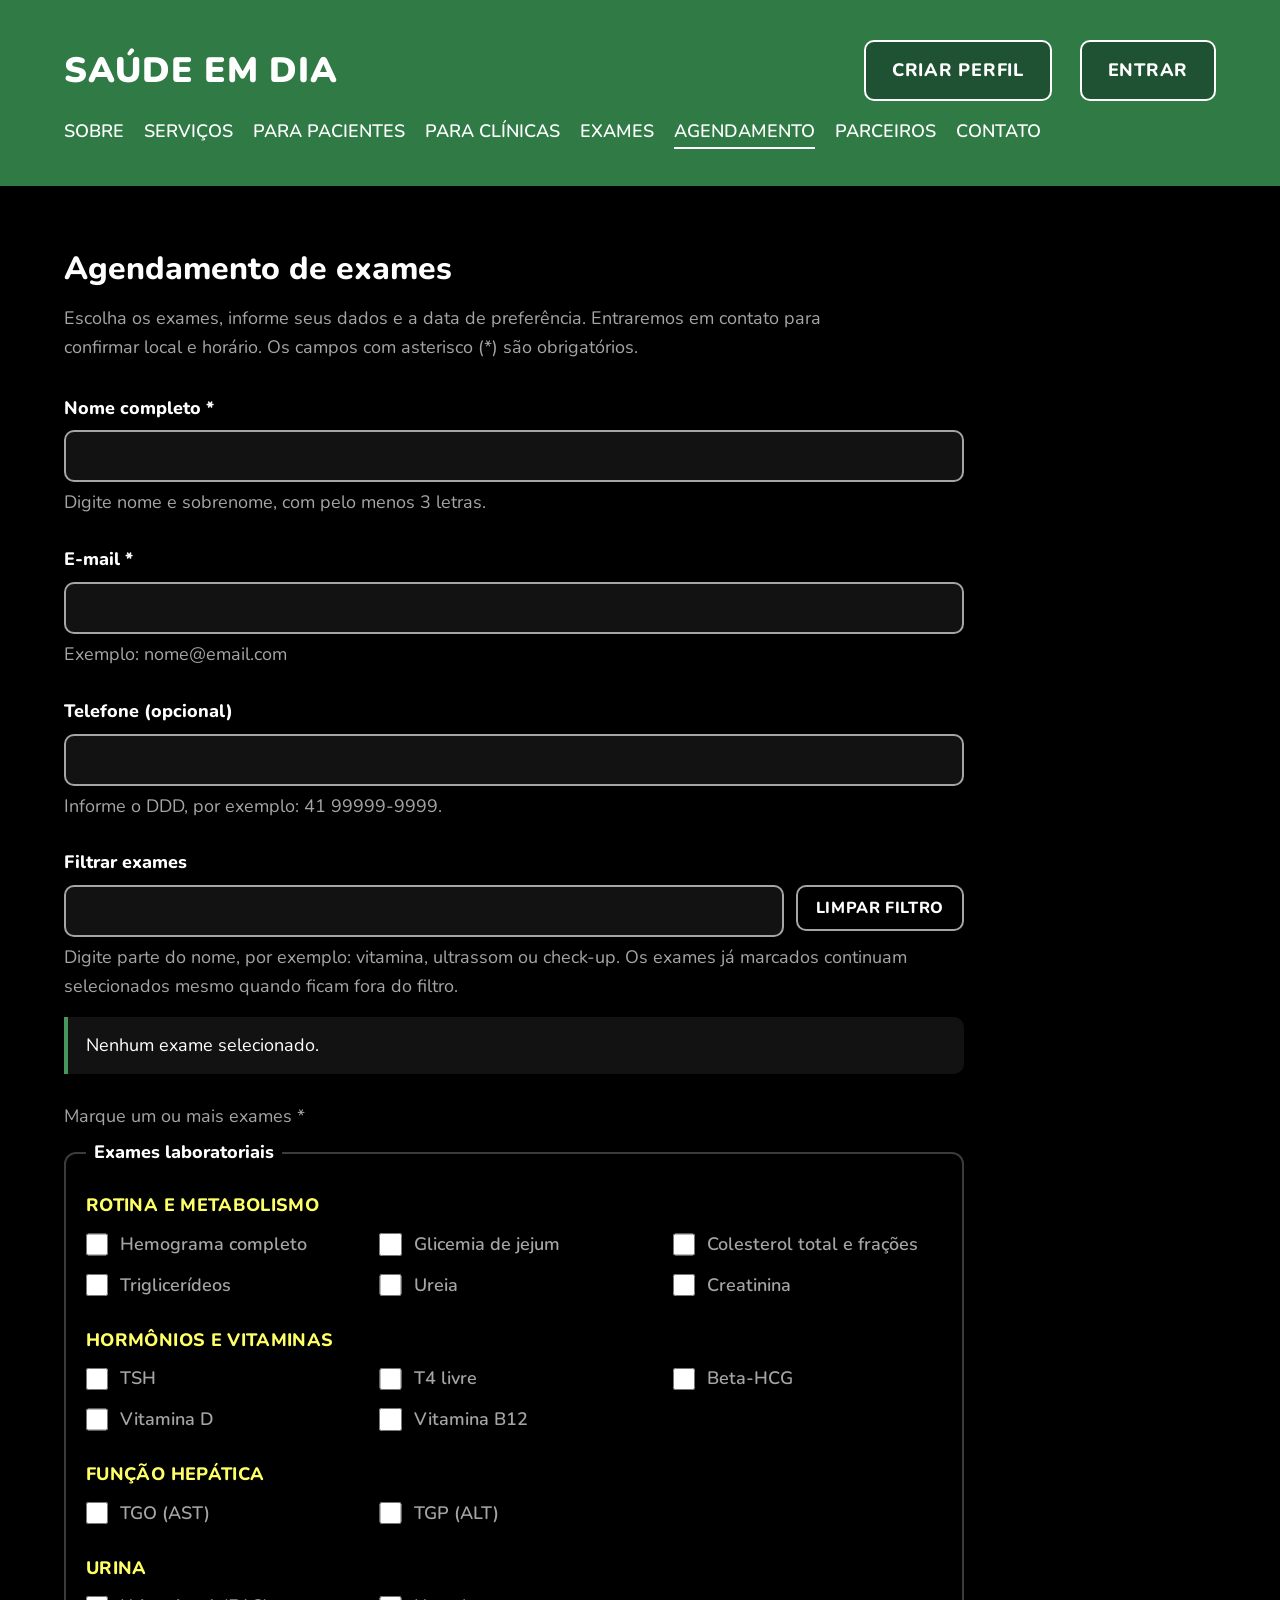
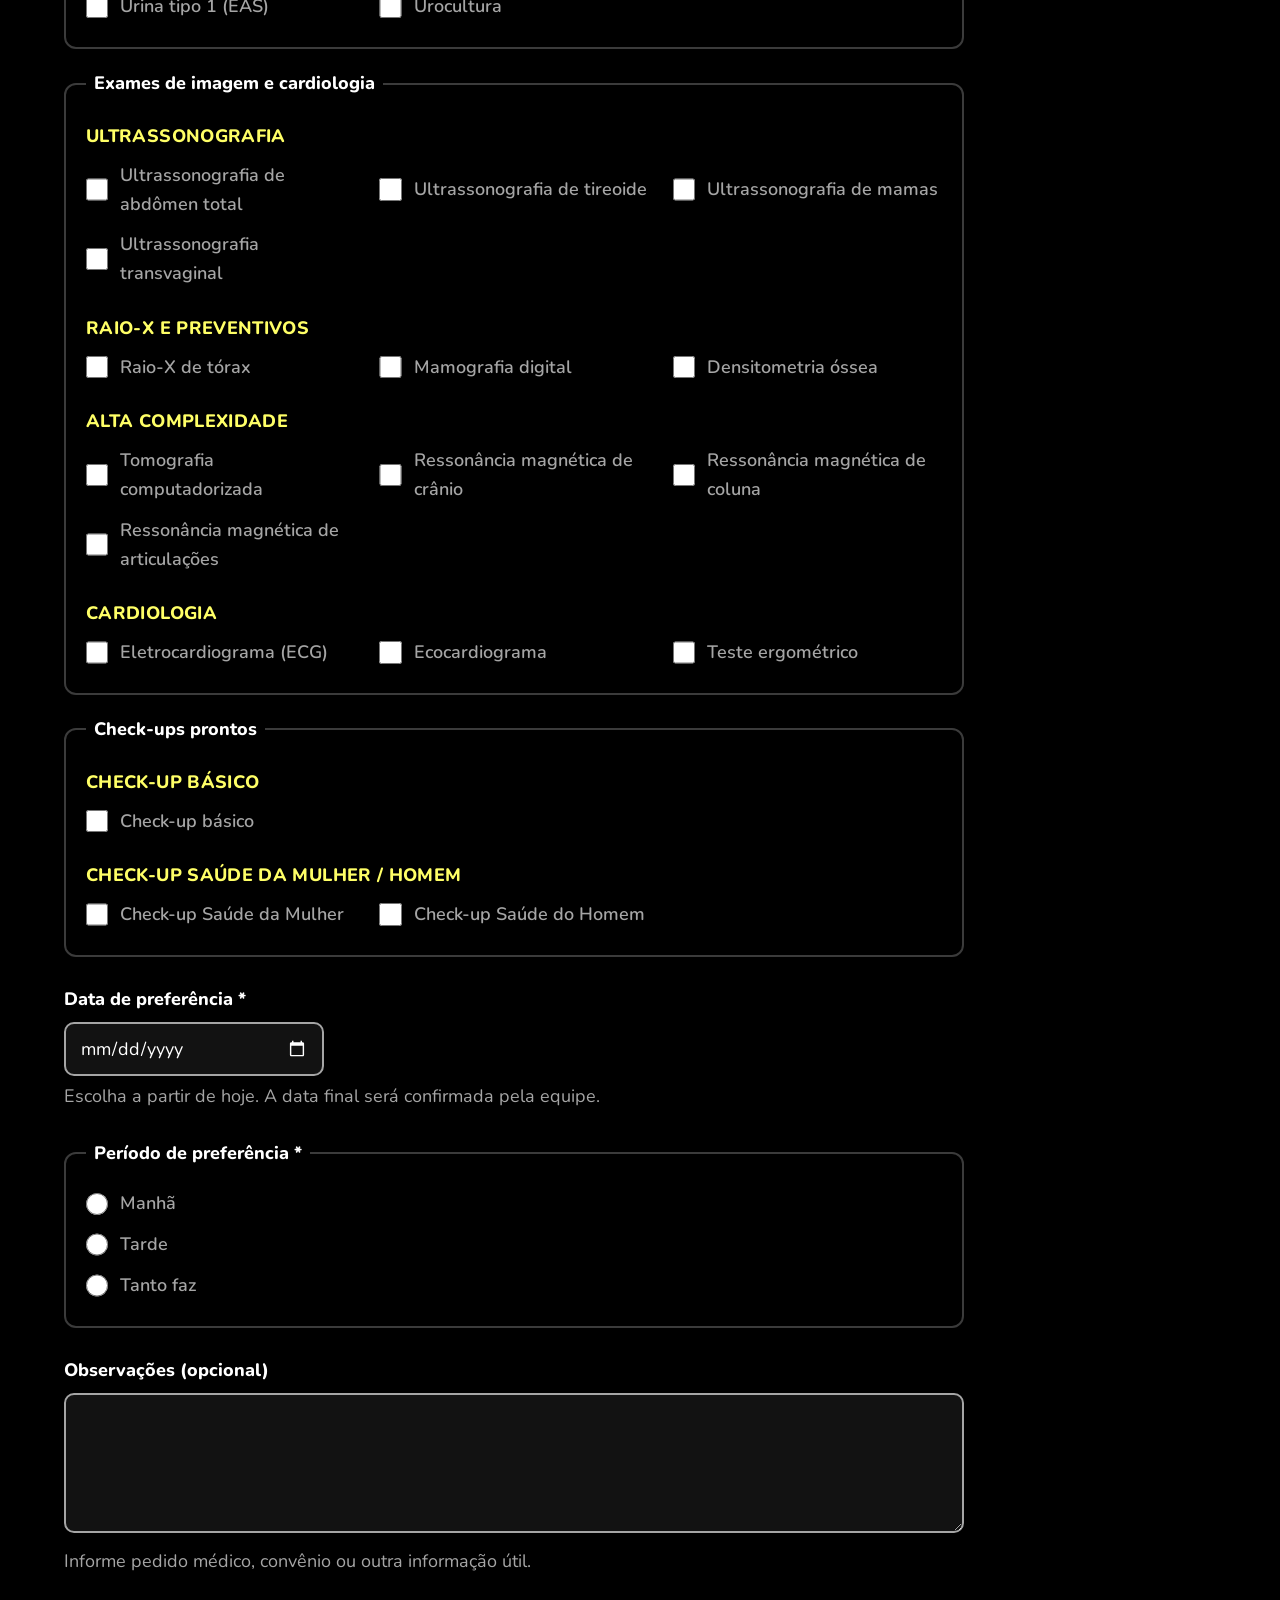
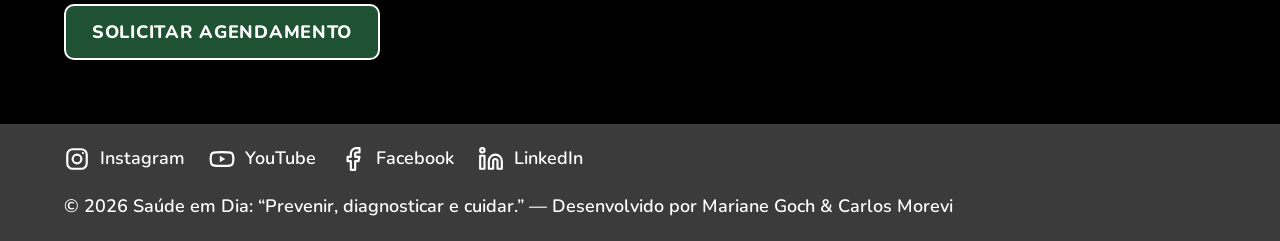
==== agendamento.html @ 58f5e9c1 "Atualiza o site para a versão final" ====
<!DOCTYPE html>
<html lang="pt-BR">
<head>
  <meta charset="UTF-8">
  <meta name="viewport" content="width=device-width, initial-scale=1">
  <title>Saúde em Dia | Agendamento</title>
  <link rel="preconnect" href="https://fonts.googleapis.com">
  <link rel="preconnect" href="https://fonts.gstatic.com" crossorigin>
  <link href="https://fonts.googleapis.com/css2?family=Nunito:wght@400;600;800;900&display=swap" rel="stylesheet">
  <link rel="stylesheet" href="estilo.css">
  <script src="menu.js" defer></script>
</head>
<body>

<a class="pular" href="#conteudo">Pular para o conteúdo principal</a>

<header class="header">
  <a class="logo" href="index.html">SAÚDE EM DIA</a>

  <button type="button" class="btn btn-menu" aria-expanded="false" aria-controls="menu-principal">
    <svg class="icone-menu" viewBox="0 0 24 24" fill="none" stroke="currentColor" stroke-width="2.5" stroke-linecap="round" aria-hidden="true" focusable="false">
      <path class="traco-1" d="M4 7h16"/><path class="traco-2" d="M4 12h16"/><path class="traco-3" d="M4 17h16"/>
    </svg>
    MENU
  </button>

  <div class="menu-painel" id="menu-principal">
    <nav class="nav" aria-label="Navegação principal">
      <ul class="nav-links">
        <li><a href="sobre.html">Sobre</a></li>
        <li><a href="index.html#servicos">Serviços</a></li>
        <li><a href="sobre.html#pacientes">Para pacientes</a></li>
        <li><a href="sobre.html#clinicas">Para clínicas</a></li>
        <li><a href="exames.html">Exames</a></li>
        <li><a href="agendamento.html" aria-current="page">Agendamento</a></li>
        <li><a href="parceiros.html">Parceiros</a></li>
        <li><a href="contato.html">Contato</a></li>
      </ul>
    </nav>

    <div class="nav-actions">
      <a class="btn" href="contato.html#formulario">CRIAR PERFIL</a>
      <a class="btn" href="emconstrucao.html">ENTRAR</a>
    </div>
  </div>
</header>

<main class="main" id="conteudo">

  <section class="secao" id="formulario">
    <h1>Agendamento de exames</h1>
    <p class="texto-largo">Escolha os exames, informe seus dados e a data de preferência. Entraremos em contato para confirmar local e horário. Os campos com asterisco (*) são obrigatórios.</p>

    <form class="formulario formulario-largo" action="#" method="post" id="form-agendamento">

      <div class="campo">
        <label for="nome">Nome completo *</label>
        <input type="text" id="nome" name="nome" required minlength="3" autocomplete="name" aria-describedby="dica-nome">
        <p class="dica" id="dica-nome">Digite nome e sobrenome, com pelo menos 3 letras.</p>
      </div>

      <div class="campo">
        <label for="email">E-mail *</label>
        <input type="email" id="email" name="email" required minlength="5" autocomplete="email" aria-describedby="dica-email">
        <p class="dica" id="dica-email">Exemplo: nome@email.com</p>
      </div>

      <div class="campo">
        <label for="telefone">Telefone (opcional)</label>
        <input type="tel" id="telefone" name="telefone" minlength="10" autocomplete="tel" aria-describedby="dica-telefone">
        <p class="dica" id="dica-telefone">Informe o DDD, por exemplo: 41 99999-9999.</p>
      </div>

      <div class="campo" id="bloco-filtro" hidden>
        <label for="filtro">Filtrar exames</label>
        <div class="filtro-linha">
          <input type="search" id="filtro" autocomplete="off" aria-describedby="dica-filtro" aria-controls="lista-exames">
          <button type="button" class="btn btn-secundario" id="limpar-filtro">LIMPAR FILTRO</button>
        </div>
        <p class="dica" id="dica-filtro">Digite parte do nome, por exemplo: vitamina, ultrassom ou check-up. Os exames já marcados continuam selecionados mesmo quando ficam fora do filtro.</p>
        <p class="sem-resultado" id="sem-resultado" hidden>Nenhum exame encontrado. Tente outro termo ou limpe o filtro.</p>
        <p class="sr-only" id="status-filtro" role="status" aria-live="polite"></p>
        <p class="resumo-selecao" id="resumo" aria-live="polite">Nenhum exame selecionado.</p>
      </div>

      <div id="lista-exames" role="group" aria-labelledby="dica-exames">
        <p class="dica" id="dica-exames">Marque um ou mais exames *</p>
      <fieldset class="grupo-exames">
        <legend>Exames laboratoriais</legend>
        <div class="subgrupo" role="group" aria-labelledby="sg-rotina-e-metabolismo">
          <p class="subgrupo-titulo" id="sg-rotina-e-metabolismo">Rotina e metabolismo</p>
          <div class="opcoes-colunas">
            <div class="opcao">
              <input type="checkbox" id="ex-hemograma-completo" name="exames" value="hemograma-completo">
              <label for="ex-hemograma-completo">Hemograma completo</label>
            </div>
            <div class="opcao">
              <input type="checkbox" id="ex-glicemia-de-jejum" name="exames" value="glicemia-de-jejum">
              <label for="ex-glicemia-de-jejum">Glicemia de jejum</label>
            </div>
            <div class="opcao">
              <input type="checkbox" id="ex-colesterol-total-e-fracoes" name="exames" value="colesterol-total-e-fracoes">
              <label for="ex-colesterol-total-e-fracoes">Colesterol total e frações</label>
            </div>
            <div class="opcao">
              <input type="checkbox" id="ex-triglicerideos" name="exames" value="triglicerideos">
              <label for="ex-triglicerideos">Triglicerídeos</label>
            </div>
            <div class="opcao">
              <input type="checkbox" id="ex-ureia" name="exames" value="ureia">
              <label for="ex-ureia">Ureia</label>
            </div>
            <div class="opcao">
              <input type="checkbox" id="ex-creatinina" name="exames" value="creatinina">
              <label for="ex-creatinina">Creatinina</label>
            </div>
          </div>
        </div>
        <div class="subgrupo" role="group" aria-labelledby="sg-hormonios-e-vitaminas">
          <p class="subgrupo-titulo" id="sg-hormonios-e-vitaminas">Hormônios e vitaminas</p>
          <div class="opcoes-colunas">
            <div class="opcao">
              <input type="checkbox" id="ex-tsh" name="exames" value="tsh">
              <label for="ex-tsh">TSH</label>
            </div>
            <div class="opcao">
              <input type="checkbox" id="ex-t4-livre" name="exames" value="t4-livre">
              <label for="ex-t4-livre">T4 livre</label>
            </div>
            <div class="opcao">
              <input type="checkbox" id="ex-beta-hcg" name="exames" value="beta-hcg">
              <label for="ex-beta-hcg">Beta-HCG</label>
            </div>
            <div class="opcao">
              <input type="checkbox" id="ex-vitamina-d" name="exames" value="vitamina-d">
              <label for="ex-vitamina-d">Vitamina D</label>
            </div>
            <div class="opcao">
              <input type="checkbox" id="ex-vitamina-b12" name="exames" value="vitamina-b12">
              <label for="ex-vitamina-b12">Vitamina B12</label>
            </div>
          </div>
        </div>
        <div class="subgrupo" role="group" aria-labelledby="sg-funcao-hepatica">
          <p class="subgrupo-titulo" id="sg-funcao-hepatica">Função hepática</p>
          <div class="opcoes-colunas">
            <div class="opcao">
              <input type="checkbox" id="ex-tgo-ast" name="exames" value="tgo-ast">
              <label for="ex-tgo-ast">TGO (AST)</label>
            </div>
            <div class="opcao">
              <input type="checkbox" id="ex-tgp-alt" name="exames" value="tgp-alt">
              <label for="ex-tgp-alt">TGP (ALT)</label>
            </div>
          </div>
        </div>
        <div class="subgrupo" role="group" aria-labelledby="sg-urina">
          <p class="subgrupo-titulo" id="sg-urina">Urina</p>
          <div class="opcoes-colunas">
            <div class="opcao">
              <input type="checkbox" id="ex-urina-tipo-1-eas" name="exames" value="urina-tipo-1-eas">
              <label for="ex-urina-tipo-1-eas">Urina tipo 1 (EAS)</label>
            </div>
            <div class="opcao">
              <input type="checkbox" id="ex-urocultura" name="exames" value="urocultura">
              <label for="ex-urocultura">Urocultura</label>
            </div>
          </div>
        </div>
      </fieldset>
      <fieldset class="grupo-exames">
        <legend>Exames de imagem e cardiologia</legend>
        <div class="subgrupo" role="group" aria-labelledby="sg-ultrassonografia">
          <p class="subgrupo-titulo" id="sg-ultrassonografia">Ultrassonografia</p>
          <div class="opcoes-colunas">
            <div class="opcao">
              <input type="checkbox" id="ex-ultrassonografia-de-abdomen-total" name="exames" value="ultrassonografia-de-abdomen-total">
              <label for="ex-ultrassonografia-de-abdomen-total">Ultrassonografia de abdômen total</label>
            </div>
            <div class="opcao">
              <input type="checkbox" id="ex-ultrassonografia-de-tireoide" name="exames" value="ultrassonografia-de-tireoide">
              <label for="ex-ultrassonografia-de-tireoide">Ultrassonografia de tireoide</label>
            </div>
            <div class="opcao">
              <input type="checkbox" id="ex-ultrassonografia-de-mamas" name="exames" value="ultrassonografia-de-mamas">
              <label for="ex-ultrassonografia-de-mamas">Ultrassonografia de mamas</label>
            </div>
            <div class="opcao">
              <input type="checkbox" id="ex-ultrassonografia-transvaginal" name="exames" value="ultrassonografia-transvaginal">
              <label for="ex-ultrassonografia-transvaginal">Ultrassonografia transvaginal</label>
            </div>
          </div>
        </div>
        <div class="subgrupo" role="group" aria-labelledby="sg-raio-x-e-preventivos">
          <p class="subgrupo-titulo" id="sg-raio-x-e-preventivos">Raio-X e preventivos</p>
          <div class="opcoes-colunas">
            <div class="opcao">
              <input type="checkbox" id="ex-raio-x-de-torax" name="exames" value="raio-x-de-torax">
              <label for="ex-raio-x-de-torax">Raio-X de tórax</label>
            </div>
            <div class="opcao">
              <input type="checkbox" id="ex-mamografia-digital" name="exames" value="mamografia-digital">
              <label for="ex-mamografia-digital">Mamografia digital</label>
            </div>
            <div class="opcao">
              <input type="checkbox" id="ex-densitometria-ossea" name="exames" value="densitometria-ossea">
              <label for="ex-densitometria-ossea">Densitometria óssea</label>
            </div>
          </div>
        </div>
        <div class="subgrupo" role="group" aria-labelledby="sg-alta-complexidade">
          <p class="subgrupo-titulo" id="sg-alta-complexidade">Alta complexidade</p>
          <div class="opcoes-colunas">
            <div class="opcao">
              <input type="checkbox" id="ex-tomografia-computadorizada" name="exames" value="tomografia-computadorizada">
              <label for="ex-tomografia-computadorizada">Tomografia computadorizada</label>
            </div>
            <div class="opcao">
              <input type="checkbox" id="ex-ressonancia-magnetica-de-cranio" name="exames" value="ressonancia-magnetica-de-cranio">
              <label for="ex-ressonancia-magnetica-de-cranio">Ressonância magnética de crânio</label>
            </div>
            <div class="opcao">
              <input type="checkbox" id="ex-ressonancia-magnetica-de-coluna" name="exames" value="ressonancia-magnetica-de-coluna">
              <label for="ex-ressonancia-magnetica-de-coluna">Ressonância magnética de coluna</label>
            </div>
            <div class="opcao">
              <input type="checkbox" id="ex-ressonancia-magnetica-de-articulacoes" name="exames" value="ressonancia-magnetica-de-articulacoes">
              <label for="ex-ressonancia-magnetica-de-articulacoes">Ressonância magnética de articulações</label>
            </div>
          </div>
        </div>
        <div class="subgrupo" role="group" aria-labelledby="sg-cardiologia">
          <p class="subgrupo-titulo" id="sg-cardiologia">Cardiologia</p>
          <div class="opcoes-colunas">
            <div class="opcao">
              <input type="checkbox" id="ex-eletrocardiograma-ecg" name="exames" value="eletrocardiograma-ecg">
              <label for="ex-eletrocardiograma-ecg">Eletrocardiograma (ECG)</label>
            </div>
            <div class="opcao">
              <input type="checkbox" id="ex-ecocardiograma" name="exames" value="ecocardiograma">
              <label for="ex-ecocardiograma">Ecocardiograma</label>
            </div>
            <div class="opcao">
              <input type="checkbox" id="ex-teste-ergometrico" name="exames" value="teste-ergometrico">
              <label for="ex-teste-ergometrico">Teste ergométrico</label>
            </div>
          </div>
        </div>
      </fieldset>
      <fieldset class="grupo-exames">
        <legend>Check-ups prontos</legend>
        <div class="subgrupo" role="group" aria-labelledby="sg-check-up-basico">
          <p class="subgrupo-titulo" id="sg-check-up-basico">Check-up básico</p>
          <div class="opcoes-colunas">
            <div class="opcao">
              <input type="checkbox" id="ex-check-up-basico" name="exames" value="check-up-basico">
              <label for="ex-check-up-basico">Check-up básico</label>
            </div>
          </div>
        </div>
        <div class="subgrupo" role="group" aria-labelledby="sg-check-up-saude-da-mulher-homem">
          <p class="subgrupo-titulo" id="sg-check-up-saude-da-mulher-homem">Check-up Saúde da Mulher / Homem</p>
          <div class="opcoes-colunas">
            <div class="opcao">
              <input type="checkbox" id="ex-check-up-saude-da-mulher" name="exames" value="check-up-saude-da-mulher">
              <label for="ex-check-up-saude-da-mulher">Check-up Saúde da Mulher</label>
            </div>
            <div class="opcao">
              <input type="checkbox" id="ex-check-up-saude-do-homem" name="exames" value="check-up-saude-do-homem">
              <label for="ex-check-up-saude-do-homem">Check-up Saúde do Homem</label>
            </div>
          </div>
        </div>
      </fieldset>
      </div>

      <div class="campo">
        <label for="data">Data de preferência *</label>
        <input type="date" id="data" name="data" required aria-describedby="dica-data">
        <p class="dica" id="dica-data">Escolha a partir de hoje. A data final será confirmada pela equipe.</p>
      </div>

      <fieldset>
        <legend>Período de preferência *</legend>
        <div class="opcao">
          <input type="radio" id="periodo-manha" name="periodo" value="manha" required>
          <label for="periodo-manha">Manhã</label>
        </div>
        <div class="opcao">
          <input type="radio" id="periodo-tarde" name="periodo" value="tarde">
          <label for="periodo-tarde">Tarde</label>
        </div>
        <div class="opcao">
          <input type="radio" id="periodo-indiferente" name="periodo" value="indiferente">
          <label for="periodo-indiferente">Tanto faz</label>
        </div>
      </fieldset>

      <div class="campo">
        <label for="mensagem">Observações (opcional)</label>
        <textarea id="mensagem" name="mensagem" aria-describedby="dica-mensagem"></textarea>
        <p class="dica" id="dica-mensagem">Informe pedido médico, convênio ou outra informação útil.</p>
      </div>

      <button class="btn" type="submit">SOLICITAR AGENDAMENTO</button>
    </form>
  </section>

</main>

<footer class="footer">
  <ul class="social">
    <li>
      <a href="https://www.instagram.com/" aria-label="Instagram">
        <svg viewBox="0 0 24 24" fill="none" stroke="currentColor" stroke-width="2" stroke-linecap="round" stroke-linejoin="round" aria-hidden="true">
          <rect x="3" y="3" width="18" height="18" rx="5"/>
          <circle cx="12" cy="12" r="4"/>
          <circle cx="17.5" cy="6.5" r="1" fill="currentColor" stroke="none"/>
        </svg>
        <span>Instagram</span>
      </a>
    </li>
    <li>
      <a href="https://www.youtube.com/" aria-label="YouTube">
        <svg viewBox="0 0 24 24" fill="none" stroke="currentColor" stroke-width="2" stroke-linecap="round" stroke-linejoin="round" aria-hidden="true">
          <path d="M22 8.2a3 3 0 0 0-2.1-2.1C18 5.6 12 5.6 12 5.6s-6 0-7.9.5A3 3 0 0 0 2 8.2 31 31 0 0 0 1.5 12 31 31 0 0 0 2 15.8a3 3 0 0 0 2.1 2.1c1.9.5 7.9.5 7.9.5s6 0 7.9-.5a3 3 0 0 0 2.1-2.1c.4-1.9.5-3.8.5-3.8s0-1.9-.5-3.8Z"/>
          <path d="m10 15 5-3-5-3v6Z" fill="currentColor" stroke="none"/>
        </svg>
        <span>YouTube</span>
      </a>
    </li>
    <li>
      <a href="https://www.facebook.com/" aria-label="Facebook">
        <svg viewBox="0 0 24 24" fill="none" stroke="currentColor" stroke-width="2" stroke-linecap="round" stroke-linejoin="round" aria-hidden="true">
          <path d="M18 2h-3a5 5 0 0 0-5 5v3H7v4h3v8h4v-8h3l1-4h-4V7a1 1 0 0 1 1-1h3V2Z"/>
        </svg>
        <span>Facebook</span>
      </a>
    </li>
    <li>
      <a href="https://www.linkedin.com/" aria-label="LinkedIn">
        <svg viewBox="0 0 24 24" fill="none" stroke="currentColor" stroke-width="2" stroke-linecap="round" stroke-linejoin="round" aria-hidden="true">
          <path d="M16 8a6 6 0 0 1 6 6v7h-4v-7a2 2 0 0 0-4 0v7h-4v-7a6 6 0 0 1 6-6Z"/>
          <rect x="2" y="9" width="4" height="12"/>
          <circle cx="4" cy="4" r="2"/>
        </svg>
        <span>LinkedIn</span>
      </a>
    </li>
  </ul>

  <p class="creditos">© 2026 Saúde em Dia: “Prevenir, diagnosticar e cuidar.” — Desenvolvido por Mariane Goch &amp; Carlos Morevi</p>
</footer>

<script>
(function () {
  var form = document.getElementById('form-agendamento');
  var filtro = document.getElementById('filtro');
  var limpar = document.getElementById('limpar-filtro');
  var resumo = document.getElementById('resumo');
  var semResultado = document.getElementById('sem-resultado');
  var caixas = Array.prototype.slice.call(document.querySelectorAll('input[name="exames"]'));

  document.getElementById('bloco-filtro').hidden = false;

  // Data mínima = hoje
  var hoje = new Date();
  hoje.setMinutes(hoje.getMinutes() - hoje.getTimezoneOffset());
  document.getElementById('data').min = hoje.toISOString().slice(0, 10);

  function normalizar(t) {
    return t.normalize('NFD').replace(/[\u0300-\u036f]/g, '').toLowerCase().trim();
  }

  function rotulo(c) { return document.querySelector('label[for="' + c.id + '"]').textContent; }

  function aplicarFiltro() {
    var termo = normalizar(filtro.value);
    var visiveis = 0;
    document.querySelectorAll('.subgrupo').forEach(function (sg) {
      var titulo = normalizar(sg.querySelector('.subgrupo-titulo').textContent);
      var algum = false;
      sg.querySelectorAll('.opcao').forEach(function (op) {
        var texto = normalizar(op.textContent);
        var mostra = !termo || texto.indexOf(termo) !== -1 || titulo.indexOf(termo) !== -1;
        op.hidden = !mostra;
        if (mostra) { algum = true; visiveis++; }
      });
      sg.hidden = !algum;
    });
    document.querySelectorAll('.grupo-exames').forEach(function (fs) {
      fs.hidden = !fs.querySelector('.subgrupo:not([hidden])');
    });
    semResultado.hidden = visiveis > 0;
    anunciar(termo ? (visiveis ? (visiveis === 1 ? '1 exame encontrado.' : visiveis + ' exames encontrados.')
                               : 'Nenhum exame encontrado. Tente outro termo ou limpe o filtro.')
                   : 'Filtro limpo. Todos os exames estão visíveis.');
  }

  // Anuncia o resultado do filtro ao leitor de tela depois que a pessoa para de digitar
  var statusFiltro = document.getElementById('status-filtro');
  var espera;
  function anunciar(texto) {
    clearTimeout(espera);
    espera = setTimeout(function () { statusFiltro.textContent = texto; }, 600);
  }

  function atualizarResumo() {
    var marcados = caixas.filter(function (c) { return c.checked; });
    if (!marcados.length) {
      resumo.textContent = 'Nenhum exame selecionado.';
    } else {
      resumo.textContent = (marcados.length === 1 ? '1 exame selecionado: ' : marcados.length + ' exames selecionados: ')
        + marcados.map(rotulo).join(', ') + '.';
    }
    caixas[0].setCustomValidity('');
  }

  filtro.addEventListener('input', aplicarFiltro);
  limpar.addEventListener('click', function () {
    filtro.value = '';
    aplicarFiltro();
    filtro.focus();
  });
  caixas.forEach(function (c) { c.addEventListener('change', atualizarResumo); });

  form.addEventListener('submit', function (e) {
    if (!caixas.some(function (c) { return c.checked; })) {
      e.preventDefault();
      filtro.value = '';
      aplicarFiltro();
      caixas[0].setCustomValidity('Marque pelo menos um exame.');
      caixas[0].reportValidity();
    }
  });
})();
</script>
</body>
</html>
---- estilo.css ----
:root {
  --cor-header-fundo:      #2F7A45;
  --cor-header-texto:      #FFFFFF;
  --cor-botao-fundo:       #1F5233;
  --cor-botao-texto:       #FFFFFF;
  --cor-corpo-fundo:       #000000;
  --cor-corpo-texto:       #a5a5a5;
  --cor-titulo:            #FFFFFF;
  --cor-cartao-fundo:      #1F5233;
  --cor-cartao-borda:      #2F7A45;
  --cor-cartao-texto:      #FFFFFF;
  --cor-borda:             #3b3b3b;
  --cor-campo-fundo:       #121212;
  --cor-campo-texto:       #FFFFFF;
  --cor-destaque:          #47975D;
  --cor-footer-fundo:      #3b3b3b;
  --cor-footer-texto:      #FFFFFF;
  --cor-foco:              #FFD54A;
  --cor-amarelo:           #ffff66;
  --cor-hero-chamada:      #FFFFFF;
  --cor-hero-destaque:     #a5a5a5;
  --margem:                clamp(32px, 5vw, 80px);

  --fonte: "Nunito", "Varela Round", ui-rounded, "SF Pro Rounded", system-ui, sans-serif;
}

* { box-sizing: border-box; margin: 0; padding: 0; }

html, body { height: 100%; }

body {
  display: flex;
  flex-direction: column;
  min-height: 100vh;
  font-family: var(--fonte);
  font-size: 1.125rem; /* 18px */
  line-height: 1.6;
  background: var(--cor-corpo-fundo);
  color: var(--cor-corpo-texto);
}

a { text-decoration: none; color: inherit; }
ul, ol { list-style: none; }

/* Foco visível para navegação por teclado (não aparece no clique do mouse) */
a:focus-visible,
input:focus-visible,
button:focus-visible,
textarea:focus-visible,
select:focus-visible {
  outline: 3px solid var(--cor-foco);
  outline-offset: 3px;
  border-radius: 6px;
}

/* Texto só para leitores de tela */
.sr-only {
  position: absolute;
  width: 1px;
  height: 1px;
  padding: 0;
  margin: -1px;
  overflow: hidden;
  clip: rect(0, 0, 0, 0);
  white-space: nowrap;
  border: 0;
}

.pular {
  position: absolute;
  left: -9999px;
  top: 8px;
  padding: 12px 20px;
  background: var(--cor-foco);
  color: #000;
  font-weight: 800;
  border-radius: 8px;
  z-index: 10;
}

.pular:focus { left: 8px; }

/* ---------- Cabeçalho ---------- */
.header {
  display: flex;
  align-items: center;
  justify-content: space-between;
  flex-wrap: wrap;
  gap: 16px 24px;
  padding: 40px var(--margem);
  background: var(--cor-header-fundo);
  color: var(--cor-header-texto);
}

.logo {
  display: inline-block;
  font-weight: 900;
  font-size: clamp(1.6rem, 4vw, 2.2rem);
  line-height: 1.2;
  letter-spacing: 0.02em;
}

.nav {
  display: flex;
  align-items: center;
}

/* No desktop o painel não interfere no layout: nav e botões seguem como filhos do header */
.menu-painel { display: contents; }

/* Botão do menu: só aparece no celular e só quando o JavaScript está ativo */
.header .btn-menu {
  display: none;
  align-items: center;
  gap: 10px;
  padding: 10px 18px;
}

.icone-menu { width: 24px; height: 24px; }
.icone-menu path {
  transition: transform 0.2s, opacity 0.2s;
  transform-box: view-box;
  transform-origin: 12px 12px;
}
.menu-aberto .icone-menu .traco-1 { transform: rotate(45deg) translateY(5px); }
.menu-aberto .icone-menu .traco-2 { opacity: 0; }
.menu-aberto .icone-menu .traco-3 { transform: rotate(-45deg) translateY(-5px); }

.nav-links {
  display: flex;
  flex-wrap: wrap;
  gap: 8px 20px;
}

.nav-links a {
  text-transform: uppercase;
  font-weight: 600;
  font-size: 1.125rem;
  padding: 4px 0;
  border-bottom: 2px solid transparent;
  transition: border-color 0.2s;
}

.nav-links a:hover,
.nav-links a[aria-current="page"] { border-bottom-color: var(--cor-header-texto); }

.nav-actions {
  display: flex;
  flex-wrap: wrap;
  gap: 12px 28px;
}

.btn {
  display: inline-block;
  padding: 14px 26px;
  background: var(--cor-botao-fundo);
  color: var(--cor-botao-texto);
  border: 2px solid var(--cor-botao-texto);
  font-family: inherit;
  font-weight: 800;
  font-size: 1.125rem;
  letter-spacing: 0.04em;
  border-radius: 10px;
  cursor: pointer;
  transition: filter 0.2s;
}

.btn:hover { filter: brightness(1.2); }

/* ---------- Conteúdo ---------- */
.main { flex: 1; }

.secao {
  padding: 64px var(--margem);
  border-bottom: 1px solid var(--cor-borda);
}

.secao:last-child { border-bottom: none; }

/* Sem linha divisória embaixo da imagem do destaque */
.secao.hero { border-bottom: none; }

.secao h1,
.secao h2 {
  color: var(--cor-titulo);
  font-weight: 800;
  font-size: 2rem;
  line-height: 1.2;
  margin-bottom: 16px;
}

.secao h3,
.secao .subtitulo {
  color: var(--cor-titulo);
  font-weight: 800;
  font-size: 1.375rem;
  margin-bottom: 8px;
}

.secao p + p,
.secao p + ul,
.secao p + ol { margin-top: 16px; }

.texto-largo { max-width: 70ch; }
.texto-medio { max-width: 100ch; }

/* A caixa do destaque segue a proporção da imagem (1920 × 840): ocupa toda a largura
   e a altura correspondente, mostrando a imagem inteira, sem véu escuro.
   Se o texto precisar de mais altura (telas estreitas), a caixa cresce e a imagem
   cobre o espaço sem distorcer. */
/* Imagem e texto ocupam a mesma célula do grid: a imagem mantém sempre
   sua proporção original (largura 100%, altura automática), então nunca é cortada;
   ela apenas reduz conforme a janela. */
.hero {
  display: grid;
  padding: 0;
  background: var(--cor-corpo-fundo);
}

/* A imagem é um <img> (e não fundo CSS) para poder ter texto alternativo */
.hero-imagem {
  grid-area: 1 / 1;
  align-self: start;
  display: block;
  width: 100%;
  height: auto;
}

.hero-conteudo {
  grid-area: 1 / 1;
  position: relative;
  align-self: center;
  padding: 32px var(--margem);
}

/* Sombra suave atrás das letras: garante leitura sobre as áreas claras da imagem */
.hero-conteudo > * {
  text-shadow: 0 2px 12px rgba(0, 0, 0, 0.9), 0 0 3px rgba(0, 0, 0, 0.9);
}

.hero .temp-text { margin: 0; }

.secao .hero-text {
  max-width: 22ch;
  text-align: left;
  font-weight: 900;
  font-size: clamp(2rem, 4vw, 2.75rem);
  line-height: 1.2;
  color: var(--cor-amarelo);
  margin: 6px 0;
}

.hero-text strong { color: var(--cor-amarelo); font-weight: 900; }

.temp-text {
  max-width: 22ch;
  text-align: left;
  font-weight: 400;
  font-size: clamp(1.5rem, 5.5vw, 2.5rem);
  line-height: 1.2;
  color: var(--cor-hero-chamada);
}


.lista-cartoes {
  display: grid;
  grid-template-columns: repeat(auto-fit, minmax(240px, 1fr));
  gap: 20px;
  margin-top: 32px;
}

.cartao {
  padding: 24px;
  background: var(--cor-cartao-fundo);
  border: 1px solid var(--cor-cartao-borda);
  border-radius: 14px;
}

.cartao p { color: var(--cor-cartao-texto); }

.cartao h3 {
  color: var(--cor-amarelo);
  text-transform: uppercase;
  letter-spacing: 0.02em;
}

.cartao-icone {
  display: block;
  width: 80px;
  height: 80px;
  margin-bottom: 16px;
  color: var(--cor-amarelo);
}

/* ---------- Como funciona: imagem à esquerda, lista à direita ---------- */
.como-funciona {
  display: grid;
  grid-template-columns: minmax(0, 420px) minmax(0, 1fr);
  align-items: center;
  gap: 32px 56px;
  margin-top: 32px;
}

.como-funciona .foto-destaque { margin-top: 0; }
.como-funciona .lista-passos { margin-top: 0; }

/* ---------- Página Em construção ---------- */
.aviso { padding-top: 120px; padding-bottom: 120px; }

.aviso .aviso-titulo {
  max-width: 20ch;
  font-weight: 900;
  font-size: clamp(2rem, 4vw, 2.75rem);
  line-height: 1.2;
  color: var(--cor-amarelo);
  margin-bottom: 20px;
}

.aviso .aviso-texto {
  max-width: 40ch;
  font-size: clamp(1.25rem, 2.5vw, 1.5rem);
  color: var(--cor-hero-chamada);
}

.acoes {
  display: flex;
  flex-wrap: wrap;
  gap: 16px 20px;
  margin-top: 40px;
}

.lista-passos {
  list-style: decimal;
  padding-left: 1.5em;
  margin-top: 16px;
}

.lista-passos li { padding: 4px 0; }

/* Como funciona: passos com número em destaque */
.passos-destaque {
  list-style: none;
  counter-reset: passo;
  padding-left: 0;
  display: flex;
  flex-direction: column;
  gap: 20px;
}

.passos-destaque li {
  counter-increment: passo;
  display: flex;
  align-items: center;
  gap: 20px;
  padding: 0;
  font-size: clamp(1.25rem, 2.2vw, 1.5rem);
  font-weight: 600;
  line-height: 1.35;
  color: var(--cor-titulo);
}

.passos-destaque li::before {
  content: counter(passo);
  flex-shrink: 0;
  display: grid;
  place-items: center;
  width: 56px;
  height: 56px;
  border-radius: 50%;
  background: var(--cor-cartao-fundo);
  border: 2px solid var(--cor-destaque);
  color: var(--cor-amarelo);
  font-size: 1.75rem;
  font-weight: 900;
  line-height: 1;
}

/* Sobre: respiro antes do subtítulo */
.secao p + .subtitulo { margin-top: 40px; }

/* Parceiros: lista simples em colunas */
.parceiros-colunas {
  display: grid;
  grid-template-columns: repeat(auto-fit, minmax(280px, 1fr));
  gap: 32px 48px;
  margin-top: 40px;
}

.grupo-parceiros .lista-simples { margin-top: 8px; }
.grupo-parceiros .lista-simples li { color: var(--cor-titulo); }

.lista-simples {
  list-style: disc;
  padding-left: 1.5em;
  margin-top: 16px;
}

.lista-simples li { padding: 4px 0; }

.foto-destaque {
  display: block;
  width: 100%;
  max-width: 420px;
  height: auto;
  margin-top: 32px;
  border-radius: 14px;
}

/* ---------- Formulário ---------- */
.formulario {
  display: flex;
  flex-direction: column;
  gap: 28px;
  max-width: 640px;
  margin-top: 32px;
}

.campo label,
.formulario legend {
  display: block;
  color: var(--cor-titulo);
  font-weight: 800;
  margin-bottom: 8px;
}

.formulario legend { padding: 0 8px; margin-bottom: 0; }

.formulario input[type="text"],
.formulario input[type="email"],
.formulario input[type="tel"],
.formulario input[type="search"],
.formulario input[type="date"],
.formulario textarea {
  width: 100%;
  padding: 12px 14px;
  background: var(--cor-campo-fundo);
  color: var(--cor-campo-texto);
  border: 2px solid var(--cor-corpo-texto);
  border-radius: 10px;
  font-family: inherit;
  font-size: 1.125rem;
}

.formulario textarea { min-height: 140px; resize: vertical; }

.formulario input[type="date"] { color-scheme: dark; max-width: 260px; }

/* ---------- Agendamento: filtro de exames ---------- */
[hidden] { display: none !important; }

.formulario-largo { max-width: 900px; }

.filtro-linha {
  display: flex;
  flex-wrap: wrap;
  gap: 12px;
  align-items: center;
}

.filtro-linha input[type="search"] { flex: 1 1 260px; }

.btn-secundario {
  padding: 10px 18px;
  font-size: 1rem;
  background: transparent;
  border-color: var(--cor-corpo-texto);
  color: var(--cor-campo-texto);
}

.resumo-selecao {
  margin-top: 16px;
  padding: 14px 18px;
  border-left: 4px solid var(--cor-destaque);
  background: var(--cor-campo-fundo);
  color: var(--cor-campo-texto);
  border-radius: 0 10px 10px 0;
}

.subgrupo + .subgrupo { margin-top: 20px; }

.subgrupo-titulo {
  color: var(--cor-amarelo);
  font-weight: 800;
  text-transform: uppercase;
  letter-spacing: 0.02em;
  margin: 8px 0 4px;
}

.opcoes-colunas {
  display: grid;
  grid-template-columns: repeat(auto-fill, minmax(260px, 1fr));
  gap: 0 24px;
}

.sem-resultado {
  color: var(--cor-campo-texto);
  font-weight: 600;
}

.dica {
  margin-top: 6px;
  font-size: 1.125rem;
  color: var(--cor-corpo-texto);
}

.formulario fieldset {
  padding: 16px 20px 20px;
  border: 2px solid var(--cor-borda);
  border-radius: 12px;
}

.opcao {
  display: flex;
  align-items: center;
  gap: 12px;
  padding: 6px 0;
}

.opcao label { margin: 0; font-weight: 600; color: var(--cor-corpo-texto); }

.opcao input {
  width: 1.4rem;
  height: 1.4rem;
  flex-shrink: 0;
  accent-color: var(--cor-destaque);
}

.formulario .btn { align-self: flex-start; }

/* ---------- Rodapé ---------- */
.footer {
  display: flex;
  align-items: center;
  justify-content: space-between;
  flex-wrap: wrap;
  gap: 12px 24px;
  padding: 20px var(--margem);
  background: var(--cor-footer-fundo);
  color: var(--cor-footer-texto);
}

.creditos { font-weight: 600; text-align: right; }

.social {
  display: flex;
  flex-wrap: wrap;
  gap: 12px 24px;
}

.social a {
  display: inline-flex;
  align-items: center;
  gap: 10px;
  font-weight: 600;
  transition: opacity 0.2s;
}

.social a:hover { opacity: 0.8; }

.social svg {
  width: 26px;
  height: 26px;
  flex-shrink: 0;
}

@media (max-width: 1500px) {
  .nav { order: 3; flex-basis: 100%; }
}

/* Abaixo de 1024px: imagem inteira em cima, texto embaixo sobre o fundo preto */
@media (max-width: 1023px) {
  .hero { display: block; }
  .hero-conteudo { padding: 40px var(--margem) 56px; }
  .hero-conteudo > * { text-shadow: none; }
}

@media (max-width: 900px) {
  .como-funciona { grid-template-columns: 1fr; }
}

@media (max-width: 720px) {
  .header { padding: 16px 20px; }
  .secao { padding: 40px 20px; }
  .secao.hero { padding: 0; }
  .hero-conteudo { padding: 32px 20px 40px; }
  .aviso { padding-top: 56px; padding-bottom: 56px; }
  .footer { padding: 24px 20px; }
  .creditos { text-align: left; }
  .nav-links { gap: 8px 18px; }

  /* Menu recolhível */
  .header { column-gap: 12px; }
  .header.menu-recolhivel .btn-menu { display: inline-flex; padding: 10px 14px; }
  .menu-recolhivel .nav { display: block; }
  .menu-recolhivel .menu-painel { display: none; flex-basis: 100%; }
  .menu-recolhivel.menu-aberto .menu-painel { display: block; }

  .menu-recolhivel .nav-links {
    flex-direction: column;
    gap: 0;
  }

  .menu-recolhivel .nav-links a {
    display: block;
    padding: 12px 0;
    border-bottom: 1px solid rgba(255, 255, 255, 0.25);
  }

  .menu-recolhivel .nav-links a[aria-current="page"] {
    border-bottom-color: var(--cor-header-texto);
    border-bottom-width: 3px;
  }

  .menu-recolhivel .nav-actions { margin: 20px 0 4px; }
}

@media (prefers-reduced-motion: reduce) {
  .icone-menu path { transition: none; }
}

.grupo-exames + .grupo-exames { margin-top: 20px; }
#lista-exames .dica { margin: 0 0 8px; }
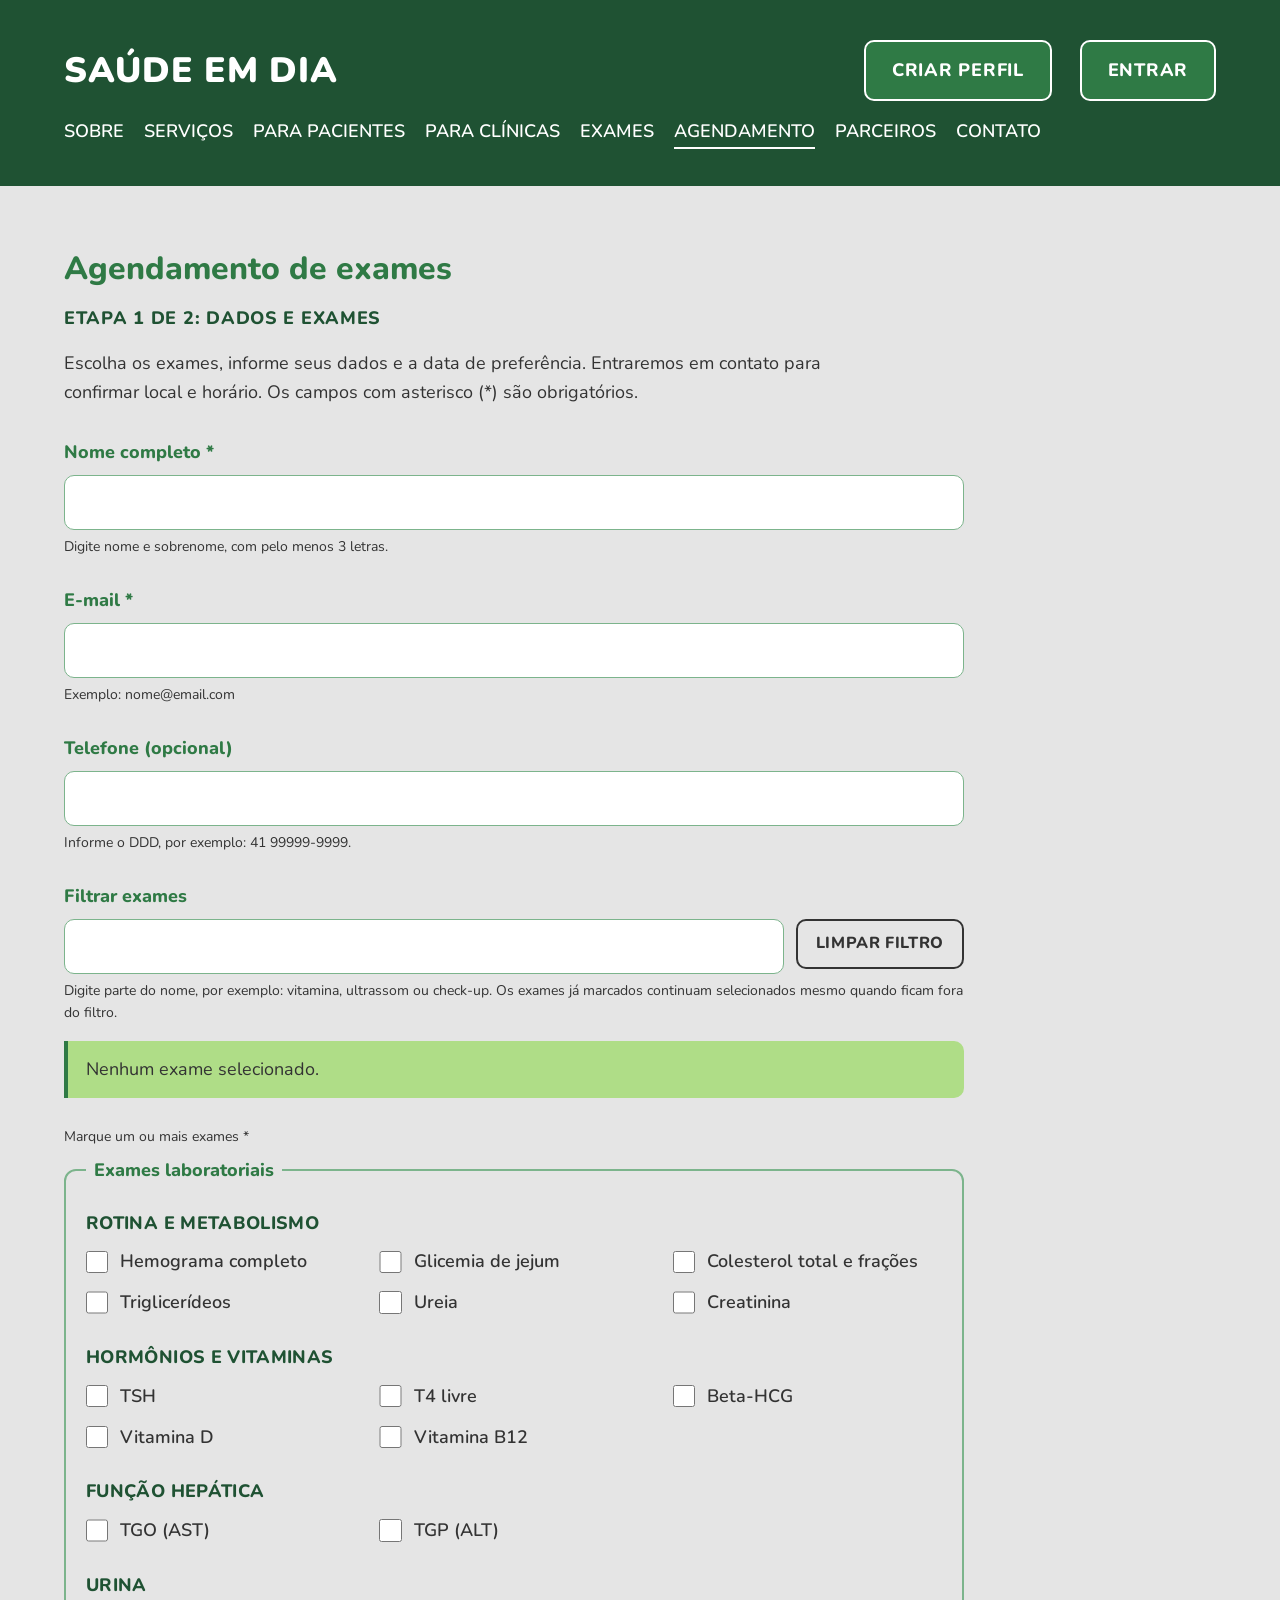
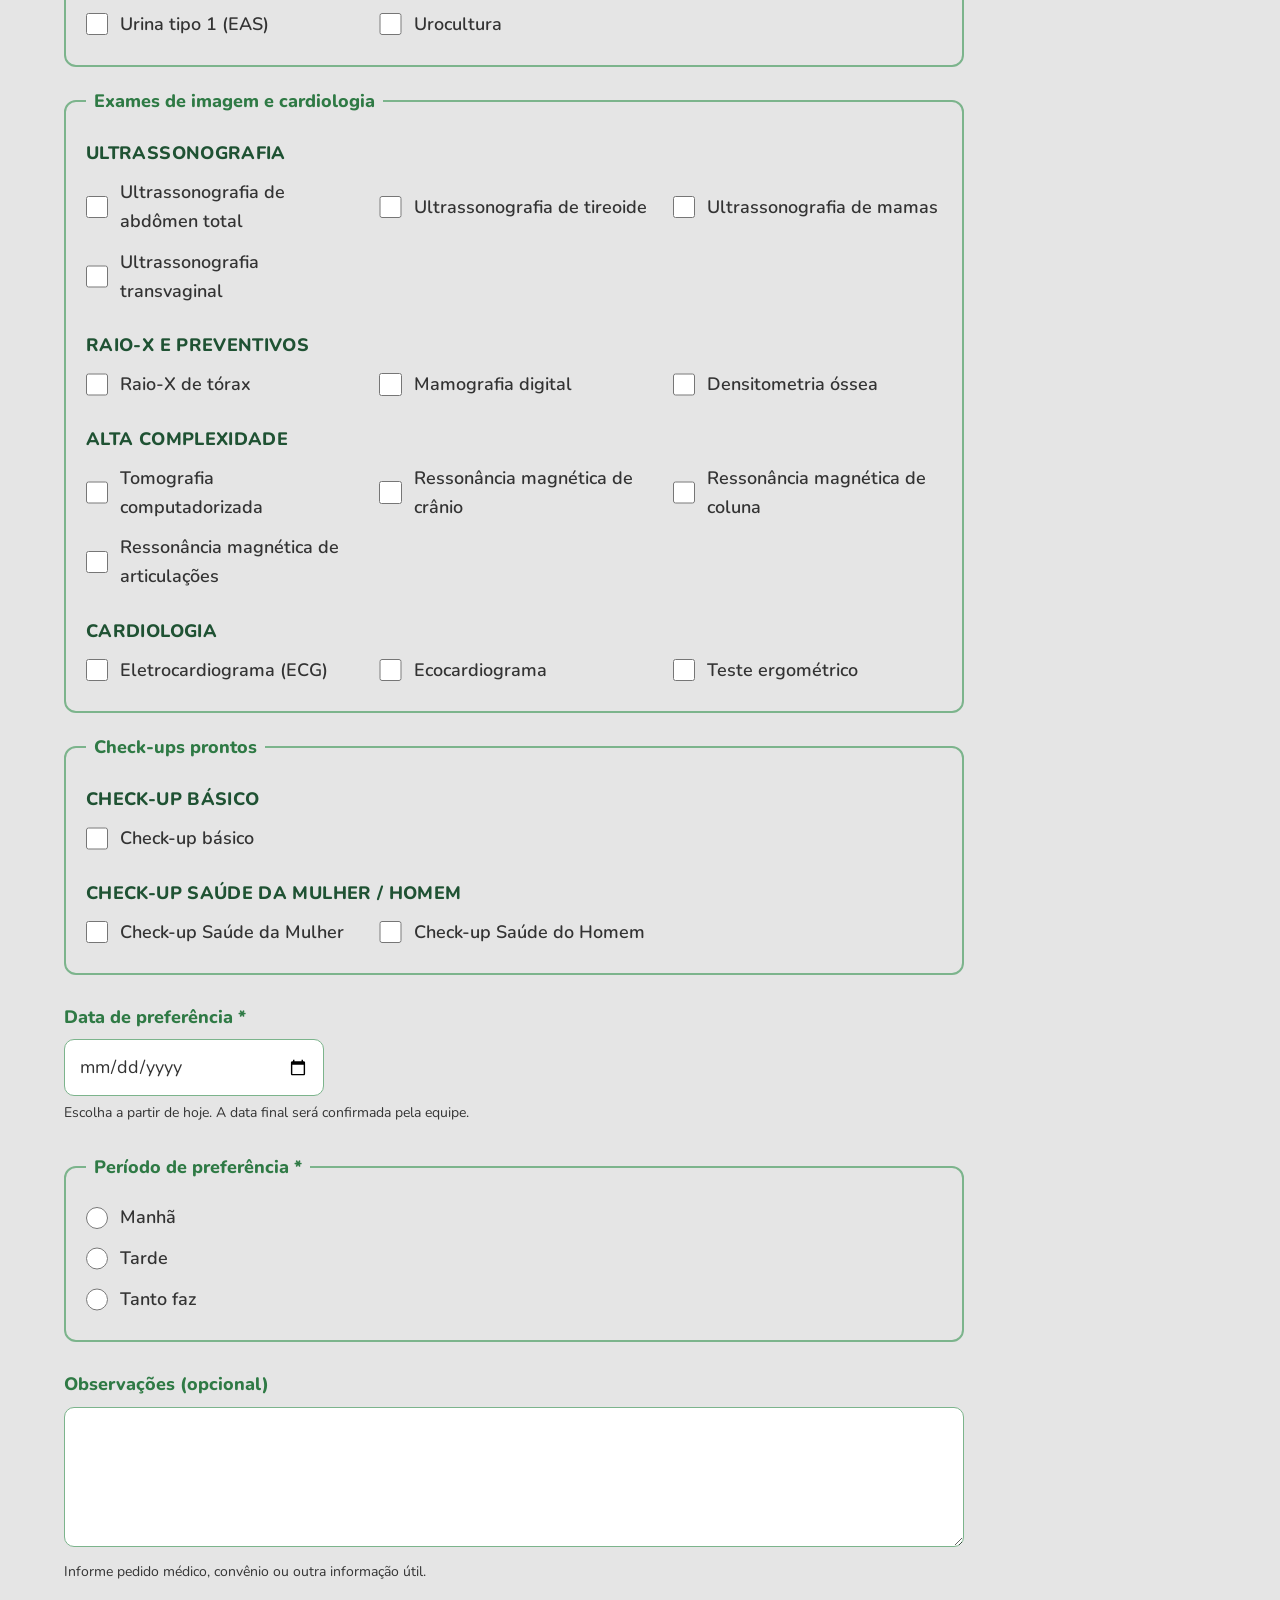
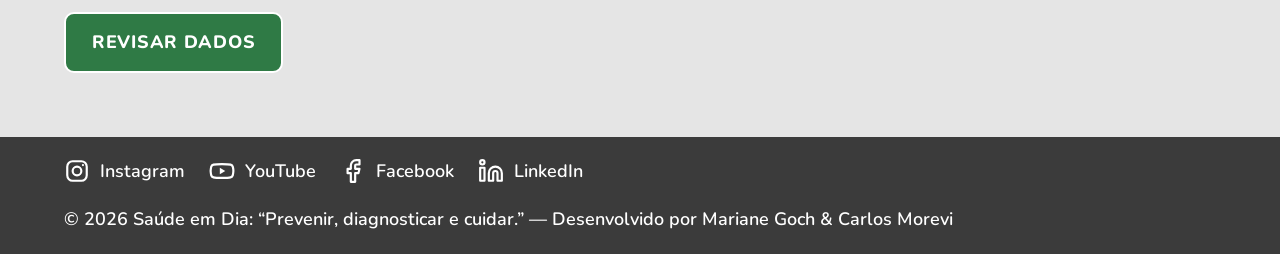
==== commit a6efa277: "Etapa de revisão no agendamento" ====
--- a/agendamento.html
+++ b/agendamento.html
@@ -49,7 +49,8 @@
 
   <section class="secao" id="formulario">
     <h1>Agendamento de exames</h1>
-    <p class="texto-largo">Escolha os exames, informe seus dados e a data de preferência. Entraremos em contato para confirmar local e horário. Os campos com asterisco (*) são obrigatórios.</p>
+    <p class="etapa" id="etapa">Etapa 1 de 2: dados e exames</p>
+    <p class="texto-largo" id="intro-agendamento">Escolha os exames, informe seus dados e a data de preferência. Entraremos em contato para confirmar local e horário. Os campos com asterisco (*) são obrigatórios.</p>
 
     <form class="formulario formulario-largo" action="#" method="post" id="form-agendamento">
 
@@ -302,8 +303,41 @@
         <p class="dica" id="dica-mensagem">Informe pedido médico, convênio ou outra informação útil.</p>
       </div>
 
-      <button class="btn" type="submit">SOLICITAR AGENDAMENTO</button>
+      <button class="btn" type="submit" id="btn-revisar">REVISAR DADOS</button>
     </form>
+
+    <!-- Etapa 2: revisão (preenchida pelo script a partir do formulário) -->
+    <div class="revisao" id="revisao" hidden>
+      <h2 id="titulo-revisao" tabindex="-1">Revise seus dados</h2>
+      <p class="texto-largo">Confira as informações abaixo. Se algo estiver errado, volte e edite antes de enviar.</p>
+
+      <dl class="revisao-dados">
+        <dt>Nome completo</dt>        <dd id="rev-nome"></dd>
+        <dt>E-mail</dt>               <dd id="rev-email"></dd>
+        <dt>Telefone</dt>             <dd id="rev-telefone"></dd>
+        <dt>Data de preferência</dt>  <dd id="rev-data"></dd>
+        <dt>Período</dt>              <dd id="rev-periodo"></dd>
+        <dt>Observações</dt>          <dd id="rev-mensagem"></dd>
+      </dl>
+
+      <h3 id="titulo-rev-exames">Exames selecionados</h3>
+      <ul class="lista-simples revisao-exames" id="rev-exames" aria-labelledby="titulo-rev-exames"></ul>
+
+      <div class="acoes">
+        <button type="button" class="btn btn-secundario" id="btn-editar">VOLTAR E EDITAR</button>
+        <button type="button" class="btn" id="btn-enviar">ENVIAR AGENDAMENTO</button>
+      </div>
+    </div>
+
+    <!-- Confirmação após o envio -->
+    <div class="revisao" id="confirmacao" hidden>
+      <h2 id="titulo-confirmacao" tabindex="-1">Solicitação enviada!</h2>
+      <p class="texto-largo" id="texto-confirmacao"></p>
+      <div class="acoes">
+        <a class="btn" href="index.html">VOLTAR AO INÍCIO</a>
+        <a class="btn btn-secundario" href="agendamento.html">FAZER OUTRO AGENDAMENTO</a>
+      </div>
+    </div>
   </section>
 
 </main>
@@ -424,14 +458,82 @@
   });
   caixas.forEach(function (c) { c.addEventListener('change', atualizarResumo); });
 
+  // ---------- Etapas: formulário → revisão → confirmação ----------
+  var etapa = document.getElementById('etapa');
+  var intro = document.getElementById('intro-agendamento');
+  var revisao = document.getElementById('revisao');
+  var confirmacao = document.getElementById('confirmacao');
+  var tituloPagina = document.title;
+
+  function texto(id, valor) { document.getElementById(id).textContent = valor; }
+
+  function formatarData(iso) {
+    if (!iso) return 'Não informada';
+    var p = iso.split('-');
+    return p[2] + '/' + p[1] + '/' + p[0];
+  }
+
+  function mostrarRevisao() {
+    texto('rev-nome', form.nome.value.trim());
+    texto('rev-email', form.email.value.trim());
+    texto('rev-telefone', form.telefone.value.trim() || 'Não informado');
+    texto('rev-data', formatarData(form.data.value));
+    var periodo = form.querySelector('input[name="periodo"]:checked');
+    texto('rev-periodo', periodo ? rotulo(periodo) : 'Não informado');
+    texto('rev-mensagem', form.mensagem.value.trim() || 'Nenhuma');
+
+    var lista = document.getElementById('rev-exames');
+    lista.textContent = '';
+    var marcados = caixas.filter(function (c) { return c.checked; });
+    marcados.forEach(function (c) {
+      var li = document.createElement('li');
+      li.textContent = rotulo(c);
+      lista.appendChild(li);
+    });
+    texto('titulo-rev-exames', 'Exames selecionados (' + marcados.length + ')');
+
+    form.hidden = true;
+    intro.hidden = true;
+    revisao.hidden = false;
+    etapa.textContent = 'Etapa 2 de 2: revisão';
+    document.title = 'Revisão | ' + tituloPagina;
+    document.getElementById('titulo-revisao').focus();
+  }
+
+  function voltarParaEdicao() {
+    revisao.hidden = true;
+    form.hidden = false;
+    intro.hidden = false;
+    etapa.textContent = 'Etapa 1 de 2: dados e exames';
+    document.title = tituloPagina;
+    document.getElementById('btn-revisar').focus();
+  }
+
   form.addEventListener('submit', function (e) {
+    // O navegador só chega aqui se os campos obrigatórios estiverem válidos
+    e.preventDefault();
     if (!caixas.some(function (c) { return c.checked; })) {
-      e.preventDefault();
       filtro.value = '';
       aplicarFiltro();
       caixas[0].setCustomValidity('Marque pelo menos um exame.');
       caixas[0].reportValidity();
+      return;
     }
+    mostrarRevisao();
+  });
+
+  document.getElementById('btn-editar').addEventListener('click', voltarParaEdicao);
+
+  document.getElementById('btn-enviar').addEventListener('click', function () {
+    // Protótipo: ainda não há servidor. Quando houver, envie os dados aqui,
+    // por exemplo com fetch(form.action, { method: 'POST', body: new FormData(form) }).
+    revisao.hidden = true;
+    etapa.hidden = true;
+    texto('texto-confirmacao', 'Recebemos o seu pedido de agendamento. Em breve entraremos em contato pelo e-mail '
+      + form.email.value.trim() + ' para confirmar local e horário.');
+    confirmacao.hidden = false;
+    document.title = 'Solicitação enviada | ' + tituloPagina;
+    document.getElementById('titulo-confirmacao').focus();
   });
 })();
 </script>
--- a/estilo.css
+++ b/estilo.css
@@ -1,29 +1,79 @@
+/* =====================================================================
+   SAÚDE EM DIA — estilo.css
+
+   Tive que montar esse índice, de forma bem didática, pra gente não se perder
+   1. PAINEL DE CORES (também serve de identidade visual para a nossa marca)
+   2. Base
+   3. Cabeçalho e menu
+   4. Botões
+   5. Seções e textos
+   6. Destaque da página inicial (hero)
+   7. Caixas de destaque (cartões) e listas
+   8. Formulários
+   9. Rodapé
+   10. Telas menores
+
+   Também tem vários ícones em SVG
+   ===================================================================== */
+
+
+/* =====================================================================
+   1. PAINEL DE CORES
+   Todas as cores do site estão aqui. Mude o valor da variável e a cor
+   muda em todas as páginas de uma vez.
+   ===================================================================== */
 :root {
-  --cor-header-fundo:      #2F7A45;
-  --cor-header-texto:      #FFFFFF;
-  --cor-botao-fundo:       #1F5233;
-  --cor-botao-texto:       #FFFFFF;
-  --cor-corpo-fundo:       #000000;
-  --cor-corpo-texto:       #a5a5a5;
-  --cor-titulo:            #FFFFFF;
-  --cor-cartao-fundo:      #1F5233;
-  --cor-cartao-borda:      #2F7A45;
-  --cor-cartao-texto:      #FFFFFF;
-  --cor-borda:             #3b3b3b;
-  --cor-campo-fundo:       #121212;
-  --cor-campo-texto:       #FFFFFF;
-  --cor-destaque:          #47975D;
-  --cor-footer-fundo:      #3b3b3b;
-  --cor-footer-texto:      #FFFFFF;
-  --cor-foco:              #FFD54A;
-  --cor-amarelo:           #ffff66;
-  --cor-hero-chamada:      #FFFFFF;
-  --cor-hero-destaque:     #a5a5a5;
-  --margem:                clamp(32px, 5vw, 80px);
-
+  /* --- Página --------------------------------------------------------- */
+  --cor-fundo:              #e5e5e5;  /* fundo de todas as páginas */
+  --cor-texto:              #333333;  /* texto de corpo (parágrafos, listas, dicas) */
+  --cor-titulo:             #2f7a45;  /* títulos h1, h2, h3 e rótulos de formulário */
+  --cor-texto-destaque:     #1F5233;  /* palavras em destaque sobre o fundo claro
+                                         (subtítulos do agendamento, aviso "em construção",
+                                         frase do destaque no celular) */
+  --cor-linha:              #7cb48c;  /* linhas que separam as seções */
+
+  /* --- Cabeçalho ------------------------------------------------------ */
+  --cor-header-fundo:       #1F5233;
+  --cor-header-texto:       #FFFFFF;
+
+  /* --- Botões --------------------------------------------------------- */
+  --cor-botao-fundo:        #2F7A45;
+  --cor-botao-texto:        #FFFFFF;
+
+  /* --- Caixas de destaque (cartões verdes) ---------------------------- */
+  --cor-caixa-fundo:        #2F7A45;
+  --cor-caixa-borda:        #FFFFFF;
+  --cor-caixa-texto:        #FFFFFF;  /* texto dentro das caixas */
+  --cor-caixa-titulo:       #ffff66;  /* títulos e ícones dentro das caixas */
+
+  /* --- Destaque da página inicial (texto sobre a imagem) -------------- */
+  --cor-hero-texto:         #FFFFFF;  /* "Uma plataforma que reúne" / "em um só lugar." */
+  --cor-hero-destaque:      #ffff66;  /* BUSCA, AGENDAMENTO, PREPARO... */
+
+  /* --- Formulários ---------------------------------------------------- */
+  --cor-campo-fundo:        #FFFFFF;
+  --cor-campo-texto:        #333333;
+  --cor-campo-borda:        #7cb48c;
+  --cor-marcacao:           #2F7A45;  /* checkbox e botão de opção marcados */
+  --cor-resumo-fundo:       #afdd87;
+
+  /* --- Rodapé --------------------------------------------------------- */
+  --cor-footer-fundo:       #3b3b3b;
+  --cor-footer-texto:       #FFFFFF;
+
+  /* --- Foco do teclado ------------------------------------------------ */
+  --cor-foco:               #0064eb;  /* contorno de foco sobre o fundo claro */
+  --cor-foco-escuro:        #FFFFFF;  /* contorno de foco no cabeçalho e no rodapé */
+
+  /* --- Medidas -------------------------------------------------------- */
+  --margem: clamp(32px, 5vw, 80px);
   --fonte: "Nunito", "Varela Round", ui-rounded, "SF Pro Rounded", system-ui, sans-serif;
 }
 
+
+/* =====================================================================
+   2. BASE
+   ===================================================================== */
 * { box-sizing: border-box; margin: 0; padding: 0; }
 
 html, body { height: 100%; }
@@ -33,59 +83,58 @@
   flex-direction: column;
   min-height: 100vh;
   font-family: var(--fonte);
-  font-size: 1.125rem; /* 18px */
+  font-size: 1.125rem;  /* 18px */
   line-height: 1.6;
-  background: var(--cor-corpo-fundo);
-  color: var(--cor-corpo-texto);
-}
-
-a { text-decoration: none; color: inherit; }
+  background: var(--cor-fundo);
+  color: var(--cor-texto);
+}
+
+a { color: inherit; text-decoration: none; }
 ul, ol { list-style: none; }
-
-/* Foco visível para navegação por teclado (não aparece no clique do mouse) */
-a:focus-visible,
-input:focus-visible,
-button:focus-visible,
-textarea:focus-visible,
-select:focus-visible {
+[hidden] { display: none !important; }
+
+/* Foco visível só na navegação por teclado */
+:focus-visible {
   outline: 3px solid var(--cor-foco);
   outline-offset: 3px;
   border-radius: 6px;
 }
-
-/* Texto só para leitores de tela */
+.header, .footer { --cor-foco: var(--cor-foco-escuro); }
+
+/* Texto lido apenas por leitores de tela */
 .sr-only {
   position: absolute;
   width: 1px;
   height: 1px;
-  padding: 0;
   margin: -1px;
   overflow: hidden;
   clip: rect(0, 0, 0, 0);
   white-space: nowrap;
-  border: 0;
-}
-
+}
+
+/* Link "Pular para o conteúdo principal" */
 .pular {
   position: absolute;
   left: -9999px;
   top: 8px;
+  z-index: 10;
   padding: 12px 20px;
-  background: var(--cor-foco);
+  background: var(--cor-foco-escuro);
   color: #000;
   font-weight: 800;
   border-radius: 8px;
-  z-index: 10;
-}
-
+}
 .pular:focus { left: 8px; }
 
-/* ---------- Cabeçalho ---------- */
+
+/* =====================================================================
+   3. CABEÇALHO E MENU
+   ===================================================================== */
 .header {
   display: flex;
+  flex-wrap: wrap;
   align-items: center;
   justify-content: space-between;
-  flex-wrap: wrap;
   gap: 16px 24px;
   padding: 40px var(--margem);
   background: var(--cor-header-fundo);
@@ -93,131 +142,152 @@
 }
 
 .logo {
-  display: inline-block;
   font-weight: 900;
   font-size: clamp(1.6rem, 4vw, 2.2rem);
   line-height: 1.2;
   letter-spacing: 0.02em;
 }
 
-.nav {
-  display: flex;
-  align-items: center;
-}
-
-/* No desktop o painel não interfere no layout: nav e botões seguem como filhos do header */
+/* No desktop o painel não altera o layout; no celular vira o menu recolhível */
 .menu-painel { display: contents; }
 
-/* Botão do menu: só aparece no celular e só quando o JavaScript está ativo */
+.nav-links {
+  display: flex;
+  flex-wrap: wrap;
+  gap: 8px 20px;
+}
+
+.nav-links a {
+  padding: 4px 0;
+  border-bottom: 2px solid transparent;
+  font-weight: 600;
+  text-transform: uppercase;
+  transition: border-color 0.2s;
+}
+.nav-links a:hover,
+.nav-links a[aria-current="page"] { border-bottom-color: var(--cor-header-texto); }
+
+.nav-actions {
+  display: flex;
+  flex-wrap: wrap;
+  gap: 12px 28px;
+}
+
+/* Botão MENU (aparece só no celular, com JavaScript ativo) */
 .header .btn-menu {
   display: none;
   align-items: center;
   gap: 10px;
-  padding: 10px 18px;
-}
-
+  padding: 10px 14px;
+}
 .icone-menu { width: 24px; height: 24px; }
 .icone-menu path {
   transition: transform 0.2s, opacity 0.2s;
   transform-box: view-box;
   transform-origin: 12px 12px;
 }
-.menu-aberto .icone-menu .traco-1 { transform: rotate(45deg) translateY(5px); }
-.menu-aberto .icone-menu .traco-2 { opacity: 0; }
-.menu-aberto .icone-menu .traco-3 { transform: rotate(-45deg) translateY(-5px); }
-
-.nav-links {
-  display: flex;
-  flex-wrap: wrap;
-  gap: 8px 20px;
-}
-
-.nav-links a {
-  text-transform: uppercase;
-  font-weight: 600;
-  font-size: 1.125rem;
-  padding: 4px 0;
-  border-bottom: 2px solid transparent;
-  transition: border-color 0.2s;
-}
-
-.nav-links a:hover,
-.nav-links a[aria-current="page"] { border-bottom-color: var(--cor-header-texto); }
-
-.nav-actions {
-  display: flex;
-  flex-wrap: wrap;
-  gap: 12px 28px;
-}
-
+.menu-aberto .traco-1 { transform: rotate(45deg) translateY(5px); }
+.menu-aberto .traco-2 { opacity: 0; }
+.menu-aberto .traco-3 { transform: rotate(-45deg) translateY(-5px); }
+
+
+/* =====================================================================
+   4. BOTÕES
+   ===================================================================== */
 .btn {
   display: inline-block;
   padding: 14px 26px;
   background: var(--cor-botao-fundo);
   color: var(--cor-botao-texto);
   border: 2px solid var(--cor-botao-texto);
-  font-family: inherit;
-  font-weight: 800;
-  font-size: 1.125rem;
+  border-radius: 10px;
+  font: 800 1.125rem/1.6 var(--fonte);
   letter-spacing: 0.04em;
-  border-radius: 10px;
   cursor: pointer;
   transition: filter 0.2s;
 }
-
 .btn:hover { filter: brightness(1.2); }
 
-/* ---------- Conteúdo ---------- */
+/* Botão secundário (ex.: LIMPAR FILTRO) */
+.btn-secundario {
+  padding: 10px 18px;
+  font-size: 1rem;
+  background: transparent;
+  color: var(--cor-texto);
+  border-color: var(--cor-texto);
+}
+
+/* Grupo de botões no fim de uma seção */
+.acoes {
+  display: flex;
+  flex-wrap: wrap;
+  gap: 16px 20px;
+  margin-top: 40px;
+}
+
+
+/* =====================================================================
+   5. SEÇÕES E TEXTOS
+   ===================================================================== */
 .main { flex: 1; }
 
 .secao {
   padding: 64px var(--margem);
-  border-bottom: 1px solid var(--cor-borda);
-}
-
+  border-bottom: 1px solid var(--cor-linha);
+}
 .secao:last-child { border-bottom: none; }
-
-/* Sem linha divisória embaixo da imagem do destaque */
-.secao.hero { border-bottom: none; }
 
 .secao h1,
 .secao h2 {
+  margin-bottom: 16px;
   color: var(--cor-titulo);
+  font-size: 2rem;
   font-weight: 800;
-  font-size: 2rem;
   line-height: 1.2;
-  margin-bottom: 16px;
 }
 
 .secao h3,
 .secao .subtitulo {
+  margin-bottom: 8px;
   color: var(--cor-titulo);
+  font-size: 1.375rem;
   font-weight: 800;
-  font-size: 1.375rem;
-  margin-bottom: 8px;
 }
 
 .secao p + p,
 .secao p + ul,
 .secao p + ol { margin-top: 16px; }
+.secao p + .subtitulo { margin-top: 40px; }
 
 .texto-largo { max-width: 70ch; }
 .texto-medio { max-width: 100ch; }
 
-/* A caixa do destaque segue a proporção da imagem (1920 × 840): ocupa toda a largura
-   e a altura correspondente, mostrando a imagem inteira, sem véu escuro.
-   Se o texto precisar de mais altura (telas estreitas), a caixa cresce e a imagem
-   cobre o espaço sem distorcer. */
-/* Imagem e texto ocupam a mesma célula do grid: a imagem mantém sempre
-   sua proporção original (largura 100%, altura automática), então nunca é cortada;
-   ela apenas reduz conforme a janela. */
-.hero {
+/* Página "Em construção" */
+.aviso { padding-block: 120px; }
+.aviso-titulo.aviso-titulo {
+  max-width: 20ch;
+  margin-bottom: 20px;
+  color: var(--cor-texto-destaque);
+  font-size: clamp(2rem, 4vw, 2.75rem);
+  font-weight: 900;
+}
+.aviso-texto {
+  max-width: 40ch;
+  font-size: clamp(1.25rem, 2.5vw, 1.5rem);
+}
+
+
+/* =====================================================================
+   6. DESTAQUE DA PÁGINA INICIAL (HERO)
+   Imagem e texto ocupam a mesma célula do grid: a imagem mantém sempre a
+   proporção original (largura 100%, altura automática) e nunca é cortada.
+   ===================================================================== */
+.secao.hero {
   display: grid;
   padding: 0;
-  background: var(--cor-corpo-fundo);
-}
-
-/* A imagem é um <img> (e não fundo CSS) para poder ter texto alternativo */
+  border-bottom: none;
+}
+
 .hero-imagem {
   grid-area: 1 / 1;
   align-self: start;
@@ -228,58 +298,54 @@
 
 .hero-conteudo {
   grid-area: 1 / 1;
+  align-self: center;
   position: relative;
-  align-self: center;
   padding: 32px var(--margem);
-}
-
-/* Sombra suave atrás das letras: garante leitura sobre as áreas claras da imagem */
-.hero-conteudo > * {
+  /* sombra suave atrás das letras: leitura garantida sobre a imagem */
   text-shadow: 0 2px 12px rgba(0, 0, 0, 0.9), 0 0 3px rgba(0, 0, 0, 0.9);
 }
 
-.hero .temp-text { margin: 0; }
+.temp-text {
+  max-width: 22ch;
+  color: var(--cor-hero-texto);
+  font-size: clamp(1.5rem, 5.5vw, 2.5rem);
+  line-height: 1.2;
+}
 
 .secao .hero-text {
   max-width: 22ch;
-  text-align: left;
+  margin: 6px 0;
+  color: var(--cor-hero-destaque);
+  font-size: clamp(2rem, 4vw, 2.75rem);
   font-weight: 900;
-  font-size: clamp(2rem, 4vw, 2.75rem);
   line-height: 1.2;
-  color: var(--cor-amarelo);
-  margin: 6px 0;
-}
-
-.hero-text strong { color: var(--cor-amarelo); font-weight: 900; }
-
-.temp-text {
-  max-width: 22ch;
-  text-align: left;
-  font-weight: 400;
-  font-size: clamp(1.5rem, 5.5vw, 2.5rem);
-  line-height: 1.2;
-  color: var(--cor-hero-chamada);
-}
-
-
+}
+
+
+/* =====================================================================
+   7. CAIXAS DE DESTAQUE (CARTÕES) E LISTAS
+   ===================================================================== */
 .lista-cartoes {
+  --colunas: 4;  /* máximo de caixas por linha */
+  --espaco: 20px;  /* espaço entre as caixas */
   display: grid;
-  grid-template-columns: repeat(auto-fit, minmax(240px, 1fr));
-  gap: 20px;
+  grid-template-columns: repeat(auto-fill,
+    minmax(max(240px, calc((100% - (var(--colunas) - 1) * var(--espaco)) / var(--colunas))), 1fr));
+  gap: var(--espaco);
   margin-top: 32px;
 }
+#servicos .lista-cartoes { --colunas: 5; }  /* página inicial: 5 caixas na linha */
 
 .cartao {
   padding: 24px;
-  background: var(--cor-cartao-fundo);
-  border: 1px solid var(--cor-cartao-borda);
+  background: var(--cor-caixa-fundo);
+  border: 3px solid var(--cor-caixa-borda);
   border-radius: 14px;
-}
-
-.cartao p { color: var(--cor-cartao-texto); }
-
-.cartao h3 {
-  color: var(--cor-amarelo);
+  color: var(--cor-caixa-texto);
+}
+
+.secao .cartao h3 {
+  color: var(--cor-caixa-titulo);
   text-transform: uppercase;
   letter-spacing: 0.02em;
 }
@@ -289,10 +355,18 @@
   width: 80px;
   height: 80px;
   margin-bottom: 16px;
-  color: var(--cor-amarelo);
-}
-
-/* ---------- Como funciona: imagem à esquerda, lista à direita ---------- */
+  color: var(--cor-caixa-titulo);
+}
+
+/* Lista com marcadores */
+.lista-simples {
+  margin-top: 16px;
+  padding-left: 1.5em;
+  list-style: disc;
+}
+.lista-simples li { padding: 4px 0; }
+
+/* "Como funciona": imagem à esquerda, passos numerados à direita */
 .como-funciona {
   display: grid;
   grid-template-columns: minmax(0, 420px) minmax(0, 1fr);
@@ -301,62 +375,30 @@
   margin-top: 32px;
 }
 
-.como-funciona .foto-destaque { margin-top: 0; }
-.como-funciona .lista-passos { margin-top: 0; }
-
-/* ---------- Página Em construção ---------- */
-.aviso { padding-top: 120px; padding-bottom: 120px; }
-
-.aviso .aviso-titulo {
-  max-width: 20ch;
-  font-weight: 900;
-  font-size: clamp(2rem, 4vw, 2.75rem);
-  line-height: 1.2;
-  color: var(--cor-amarelo);
-  margin-bottom: 20px;
-}
-
-.aviso .aviso-texto {
-  max-width: 40ch;
-  font-size: clamp(1.25rem, 2.5vw, 1.5rem);
-  color: var(--cor-hero-chamada);
-}
-
-.acoes {
-  display: flex;
-  flex-wrap: wrap;
-  gap: 16px 20px;
-  margin-top: 40px;
-}
-
-.lista-passos {
-  list-style: decimal;
-  padding-left: 1.5em;
-  margin-top: 16px;
-}
-
-.lista-passos li { padding: 4px 0; }
-
-/* Como funciona: passos com número em destaque */
+.foto-destaque {
+  display: block;
+  width: 100%;
+  max-width: 420px;
+  height: auto;
+  border-radius: 14px;
+}
+
 .passos-destaque {
-  list-style: none;
-  counter-reset: passo;
-  padding-left: 0;
   display: flex;
   flex-direction: column;
   gap: 20px;
+  counter-reset: passo;
 }
 
 .passos-destaque li {
-  counter-increment: passo;
   display: flex;
   align-items: center;
   gap: 20px;
-  padding: 0;
+  color: var(--cor-titulo);
   font-size: clamp(1.25rem, 2.2vw, 1.5rem);
   font-weight: 600;
   line-height: 1.35;
-  color: var(--cor-titulo);
+  counter-increment: passo;
 }
 
 .passos-destaque li::before {
@@ -367,46 +409,27 @@
   width: 56px;
   height: 56px;
   border-radius: 50%;
-  background: var(--cor-cartao-fundo);
-  border: 2px solid var(--cor-destaque);
-  color: var(--cor-amarelo);
+  background: var(--cor-caixa-fundo);
+  border: 2px solid var(--cor-caixa-borda);
+  color: var(--cor-caixa-titulo);
   font-size: 1.75rem;
   font-weight: 900;
   line-height: 1;
 }
 
-/* Sobre: respiro antes do subtítulo */
-.secao p + .subtitulo { margin-top: 40px; }
-
-/* Parceiros: lista simples em colunas */
+/* Parceiros: listas em colunas */
 .parceiros-colunas {
   display: grid;
   grid-template-columns: repeat(auto-fit, minmax(280px, 1fr));
   gap: 32px 48px;
   margin-top: 40px;
 }
-
 .grupo-parceiros .lista-simples { margin-top: 8px; }
-.grupo-parceiros .lista-simples li { color: var(--cor-titulo); }
-
-.lista-simples {
-  list-style: disc;
-  padding-left: 1.5em;
-  margin-top: 16px;
-}
-
-.lista-simples li { padding: 4px 0; }
-
-.foto-destaque {
-  display: block;
-  width: 100%;
-  max-width: 420px;
-  height: auto;
-  margin-top: 32px;
-  border-radius: 14px;
-}
-
-/* ---------- Formulário ---------- */
+
+
+/* =====================================================================
+   8. FORMULÁRIOS
+   ===================================================================== */
 .formulario {
   display: flex;
   flex-direction: column;
@@ -414,76 +437,81 @@
   max-width: 640px;
   margin-top: 32px;
 }
+.formulario-largo { max-width: 900px; }
 
 .campo label,
 .formulario legend {
   display: block;
+  margin-bottom: 8px;
   color: var(--cor-titulo);
   font-weight: 800;
-  margin-bottom: 8px;
-}
-
-.formulario legend { padding: 0 8px; margin-bottom: 0; }
-
-.formulario input[type="text"],
-.formulario input[type="email"],
-.formulario input[type="tel"],
-.formulario input[type="search"],
-.formulario input[type="date"],
+}
+.formulario legend { margin-bottom: 0; padding: 0 8px; }
+
+.formulario input:is([type="text"], [type="email"], [type="tel"], [type="search"], [type="date"]),
 .formulario textarea {
   width: 100%;
   padding: 12px 14px;
   background: var(--cor-campo-fundo);
   color: var(--cor-campo-texto);
-  border: 2px solid var(--cor-corpo-texto);
+  border: 1px solid var(--cor-campo-borda);
   border-radius: 10px;
-  font-family: inherit;
-  font-size: 1.125rem;
-}
-
+  font: inherit;
+}
 .formulario textarea { min-height: 140px; resize: vertical; }
-
-.formulario input[type="date"] { color-scheme: dark; max-width: 260px; }
-
-/* ---------- Agendamento: filtro de exames ---------- */
-[hidden] { display: none !important; }
-
-.formulario-largo { max-width: 900px; }
-
+.formulario input[type="date"] { max-width: 260px; }
+
+.dica { margin-top: 6px; font-size: 0.875rem; }
+
+.formulario fieldset {
+  padding: 16px 20px 20px;
+  border: 2px solid var(--cor-campo-borda);
+  border-radius: 12px;
+}
+
+.opcao {
+  display: flex;
+  align-items: center;
+  gap: 12px;
+  padding: 6px 0;
+}
+.opcao label { font-weight: 600; }
+.opcao input {
+  flex-shrink: 0;
+  width: 1.4rem;
+  height: 1.4rem;
+  accent-color: var(--cor-marcacao);
+}
+
+.formulario .btn { align-self: flex-start; }
+
+/* Agendamento: filtro e lista de exames */
 .filtro-linha {
   display: flex;
   flex-wrap: wrap;
+  align-items: center;
   gap: 12px;
-  align-items: center;
-}
-
+}
 .filtro-linha input[type="search"] { flex: 1 1 260px; }
-
-.btn-secundario {
-  padding: 10px 18px;
-  font-size: 1rem;
-  background: transparent;
-  border-color: var(--cor-corpo-texto);
-  color: var(--cor-campo-texto);
-}
 
 .resumo-selecao {
   margin-top: 16px;
   padding: 14px 18px;
-  border-left: 4px solid var(--cor-destaque);
-  background: var(--cor-campo-fundo);
-  color: var(--cor-campo-texto);
+  border-left: 4px solid var(--cor-marcacao);
   border-radius: 0 10px 10px 0;
-}
-
+  background: var(--cor-resumo-fundo);
+}
+
+#lista-exames .dica { margin: 0 0 8px; }
+.grupo-exames + .grupo-exames { margin-top: 20px; }
 .subgrupo + .subgrupo { margin-top: 20px; }
 
 .subgrupo-titulo {
-  color: var(--cor-amarelo);
+  margin: 8px 0 4px;
+  color: var(--cor-texto-destaque);
   font-weight: 800;
   text-transform: uppercase;
   letter-spacing: 0.02em;
-  margin: 8px 0 4px;
 }
 
 .opcoes-colunas {
@@ -492,61 +520,57 @@
   gap: 0 24px;
 }
 
-.sem-resultado {
-  color: var(--cor-campo-texto);
-  font-weight: 600;
-}
-
-.dica {
-  margin-top: 6px;
-  font-size: 1.125rem;
-  color: var(--cor-corpo-texto);
-}
-
-.formulario fieldset {
-  padding: 16px 20px 20px;
-  border: 2px solid var(--cor-borda);
-  border-radius: 12px;
-}
-
-.opcao {
-  display: flex;
-  align-items: center;
-  gap: 12px;
-  padding: 6px 0;
-}
-
-.opcao label { margin: 0; font-weight: 600; color: var(--cor-corpo-texto); }
-
-.opcao input {
-  width: 1.4rem;
-  height: 1.4rem;
-  flex-shrink: 0;
-  accent-color: var(--cor-destaque);
-}
-
-.formulario .btn { align-self: flex-start; }
-
-/* ---------- Rodapé ---------- */
+.sem-resultado { font-weight: 600; }
+
+/* Agendamento: indicador de etapa, revisão e confirmação */
+.etapa {
+  margin-bottom: 8px;
+  color: var(--cor-texto-destaque);
+  font-weight: 800;
+  text-transform: uppercase;
+  letter-spacing: 0.04em;
+}
+
+.revisao {
+  max-width: 900px;
+  margin-top: 32px;
+  padding: 28px;
+  background: var(--cor-campo-fundo);
+  border: 2px solid var(--cor-campo-borda);
+  border-radius: 14px;
+}
+.revisao h2:focus { outline: none; }
+.revisao .btn-secundario { padding: 14px 26px; font-size: 1.125rem; }  /* mesmo tamanho do botão principal */
+
+.revisao-dados {
+  display: grid;
+  grid-template-columns: max-content 1fr;
+  gap: 10px 32px;
+  margin: 24px 0 32px;
+}
+.revisao-dados dt { color: var(--cor-titulo); font-weight: 800; }
+.revisao-dados dd { white-space: pre-line; overflow-wrap: anywhere; }
+
+
+/* =====================================================================
+   9. RODAPÉ
+   ===================================================================== */
 .footer {
   display: flex;
+  flex-wrap: wrap;
   align-items: center;
   justify-content: space-between;
-  flex-wrap: wrap;
   gap: 12px 24px;
   padding: 20px var(--margem);
   background: var(--cor-footer-fundo);
   color: var(--cor-footer-texto);
 }
 
-.creditos { font-weight: 600; text-align: right; }
-
 .social {
   display: flex;
   flex-wrap: wrap;
   gap: 12px 24px;
 }
-
 .social a {
   display: inline-flex;
   align-items: center;
@@ -554,69 +578,62 @@
   font-weight: 600;
   transition: opacity 0.2s;
 }
-
 .social a:hover { opacity: 0.8; }
-
-.social svg {
-  width: 26px;
-  height: 26px;
-  flex-shrink: 0;
-}
-
+.social svg { flex-shrink: 0; width: 26px; height: 26px; }
+
+.creditos { font-weight: 600; text-align: right; }
+
+
+/* =====================================================================
+   10. TELAS MENORES
+   ===================================================================== */
+
+/* Até 1500px: menu em linha própria, abaixo do logo e dos botões */
 @media (max-width: 1500px) {
   .nav { order: 3; flex-basis: 100%; }
 }
 
-/* Abaixo de 1024px: imagem inteira em cima, texto embaixo sobre o fundo preto */
+/* Até 1023px: imagem do destaque em cima e texto embaixo, sobre o fundo claro */
 @media (max-width: 1023px) {
-  .hero { display: block; }
-  .hero-conteudo { padding: 40px var(--margem) 56px; }
-  .hero-conteudo > * { text-shadow: none; }
-}
-
+  .secao.hero { display: block; }
+  .hero-conteudo { padding: 40px var(--margem) 56px; text-shadow: none; }
+  .temp-text { color: var(--cor-texto); }
+  .secao .hero-text { color: var(--cor-texto-destaque); }
+}
+
+/* Até 900px: "Como funciona" em uma coluna */
 @media (max-width: 900px) {
   .como-funciona { grid-template-columns: 1fr; }
 }
 
+/* Até 720px: celular */
 @media (max-width: 720px) {
-  .header { padding: 16px 20px; }
+  .header { padding: 16px 20px; column-gap: 12px; }
   .secao { padding: 40px 20px; }
-  .secao.hero { padding: 0; }
+  .aviso { padding-block: 56px; }
   .hero-conteudo { padding: 32px 20px 40px; }
-  .aviso { padding-top: 56px; padding-bottom: 56px; }
   .footer { padding: 24px 20px; }
   .creditos { text-align: left; }
-  .nav-links { gap: 8px 18px; }
+  .revisao { padding: 20px; }
+  .revisao-dados { grid-template-columns: 1fr; gap: 2px; }
+  .revisao-dados dd { margin-bottom: 12px; }
 
   /* Menu recolhível */
-  .header { column-gap: 12px; }
-  .header.menu-recolhivel .btn-menu { display: inline-flex; padding: 10px 14px; }
-  .menu-recolhivel .nav { display: block; }
+  .header.menu-recolhivel .btn-menu { display: inline-flex; }
   .menu-recolhivel .menu-painel { display: none; flex-basis: 100%; }
   .menu-recolhivel.menu-aberto .menu-painel { display: block; }
-
-  .menu-recolhivel .nav-links {
-    flex-direction: column;
-    gap: 0;
-  }
-
+  .menu-recolhivel .nav-links { flex-direction: column; gap: 0; }
   .menu-recolhivel .nav-links a {
     display: block;
     padding: 12px 0;
     border-bottom: 1px solid rgba(255, 255, 255, 0.25);
   }
-
   .menu-recolhivel .nav-links a[aria-current="page"] {
-    border-bottom-color: var(--cor-header-texto);
-    border-bottom-width: 3px;
+    border-bottom: 3px solid var(--cor-header-texto);
   }
-
   .menu-recolhivel .nav-actions { margin: 20px 0 4px; }
 }
 
 @media (prefers-reduced-motion: reduce) {
-  .icone-menu path { transition: none; }
-}
-
-.grupo-exames + .grupo-exames { margin-top: 20px; }
-#lista-exames .dica { margin: 0 0 8px; }
+  * { transition: none !important; }
+}
